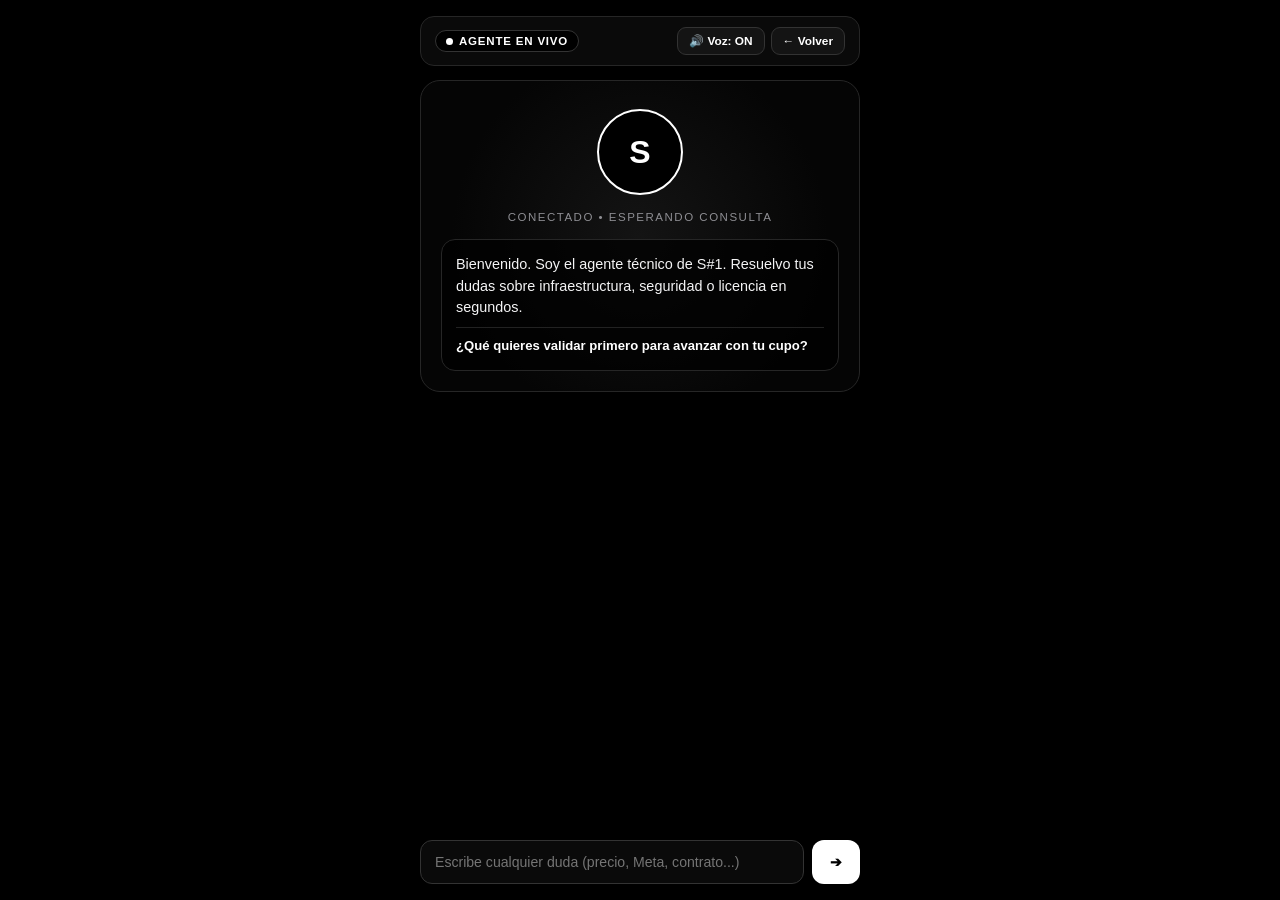
==== agente.html @ ddb8d3ed "Add initial agente.html for live agent interface" ====
<!DOCTYPE html>
<html lang="es">
<head>
  <meta charset="UTF-8">
  <meta name="viewport" content="width=device-width, initial-scale=1.0">
  <title>S#1 • Agente en Vivo</title>
  <meta name="theme-color" content="#000000">
  <style>
    * { box-sizing: border-box; }
    body {
      margin: 0; min-height: 100vh; background: #000; color: #fff;
      font-family: -apple-system, BlinkMacSystemFont, "Segoe UI", sans-serif;
      padding: 16px; display: flex; flex-direction: column; align-items: center;
    }
    .shell {
      width: 100%; max-width: 440px; display: flex; flex-direction: column; gap: 14px;
      min-height: calc(100vh - 32px);
    }
    .topbar {
      display: flex; justify-content: space-between; align-items: center;
      padding: 10px 14px; border-radius: 14px; background: #0a0a0a; border: 1px solid #262626;
    }
    .live-pill {
      display: inline-flex; align-items: center; gap: 6px; font-size: 0.72rem;
      font-weight: 700; letter-spacing: 0.8px; padding: 4px 10px; border-radius: 999px;
      border: 1px solid #333; background: #000;
    }
    .live-dot {
      width: 7px; height: 7px; border-radius: 50%; background: #fff;
      animation: pulseDot 1.6s infinite;
    }
    @keyframes pulseDot { 0%, 100% { opacity: 1; } 50% { opacity: 0.25; } }

    .btn-sm {
      padding: 6px 11px; border-radius: 9px; font-size: 0.74rem; font-weight: 600;
      background: #141414; color: #fff; border: 1px solid #333; cursor: pointer;
    }

    /* MARCO DE VIDEOLLAMADA */
    .call-stage {
      position: relative; border-radius: 20px; background: radial-gradient(circle at center, #141414 0%, #050505 70%);
      border: 1px solid #262626; padding: 28px 20px 20px;
      display: flex; flex-direction: column; align-items: center; gap: 16px; text-align: center;
    }
    .agent-orb {
      width: 86px; height: 86px; border-radius: 50%; border: 2px solid #fff;
      display: flex; align-items: center; justify-content: center;
      font-size: 2rem; font-weight: 800; background: #000;
      transition: transform 0.2s ease, box-shadow 0.2s ease;
    }
    .agent-orb.speaking {
      animation: voicePulse 0.9s ease-in-out infinite;
    }
    @keyframes voicePulse {
      0%, 100% { transform: scale(1); box-shadow: 0 0 0 0 rgba(255,255,255,0.28); }
      50% { transform: scale(1.08); box-shadow: 0 0 0 18px rgba(255,255,255,0.03); }
    }

    .agent-state { font-size: 0.72rem; color: #8e8e93; letter-spacing: 1.5px; text-transform: uppercase; }

    /* SUBTÍTULOS EN VIVO */
    .subtitle-box {
      width: 100%; min-height: 82px; padding: 14px; border-radius: 14px;
      background: rgba(0, 0, 0, 0.75); border: 1px solid #262626;
      font-size: 0.9rem; line-height: 1.5; color: #f4f4f5; text-align: left;
    }
    .closing-prompt {
      margin-top: 8px; padding-top: 8px; border-top: 1px solid #222;
      font-size: 0.82rem; color: #fff; font-weight: 700;
    }

    /* BOTONES DE RESPUESTA RÁPIDA / CIERRE */
    .quick-replies {
      display: flex; flex-wrap: wrap; gap: 8px;
    }
    .chip-btn {
      flex: 1 1 calc(50% - 4px); padding: 11px 10px; border-radius: 12px;
      background: #0a0a0a; border: 1px solid #333; color: #e4e4e7;
      font-size: 0.8rem; font-weight: 600; cursor: pointer; text-align: center;
      transition: all 0.15s ease;
    }
    .chip-btn:active, .chip-btn.cta { background: #fff; color: #000; border-color: #fff; }

    /* INPUT LIBRE */
    .input-bar {
      display: flex; gap: 8px; margin-top: auto;
    }
    .input-bar input {
      flex: 1; padding: 13px 14px; border-radius: 12px; background: #0a0a0a;
      border: 1px solid #333; color: #fff; font-size: 0.88rem;
    }
    .input-bar button {
      padding: 0 18px; border-radius: 12px; background: #fff; color: #000;
      border: none; font-weight: 800; font-size: 0.9rem; cursor: pointer;
    }
  </style>
</head>
<body>
  <div class="shell">
    <header class="topbar">
      <span class="live-pill"><span class="live-dot"></span> AGENTE EN VIVO</span>
      <div style="display:flex; gap:6px;">
        <button type="button" id="btn-toggle-voice" class="btn-sm">🔊 Voz: ON</button>
        <button type="button" id="btn-back" class="btn-sm">← Volver</button>
      </div>
    </header>

    <!-- PANTALLA DE VIDEOLLAMADA -->
    <section class="call-stage">
      <div id="agent-orb" class="agent-orb">S</div>
      <div id="agent-state" class="agent-state">Conectado • Esperando consulta</div>

      <div class="subtitle-box">
        <div id="agent-speech">
          Bienvenido. Soy el agente técnico de S#1. Resuelvo tus dudas sobre infraestructura, seguridad o licencia en segundos.
        </div>
        <div id="agent-closing" class="closing-prompt">
          ¿Qué quieres validar primero para avanzar con tu cupo?
        </div>
      </div>
    </section>

    <!-- OPCIONES DINÁMICAS DE CIERRE -->
    <div id="quick-replies" class="quick-replies"></div>

    <!-- INPUT DE PREGUNTA LIBRE (MOTOR LOCAL SIN API) -->
    <form id="agent-form" class="input-bar">
      <input type="text" id="agent-input" placeholder="Escribe cualquier duda (precio, Meta, contrato...)" autocomplete="off" />
      <button type="submit">➔</button>
    </form>
  </div>

  <script src="/js/biometria.js"></script>
  <script src="/js/agente.js"></script>
</body>
</html>
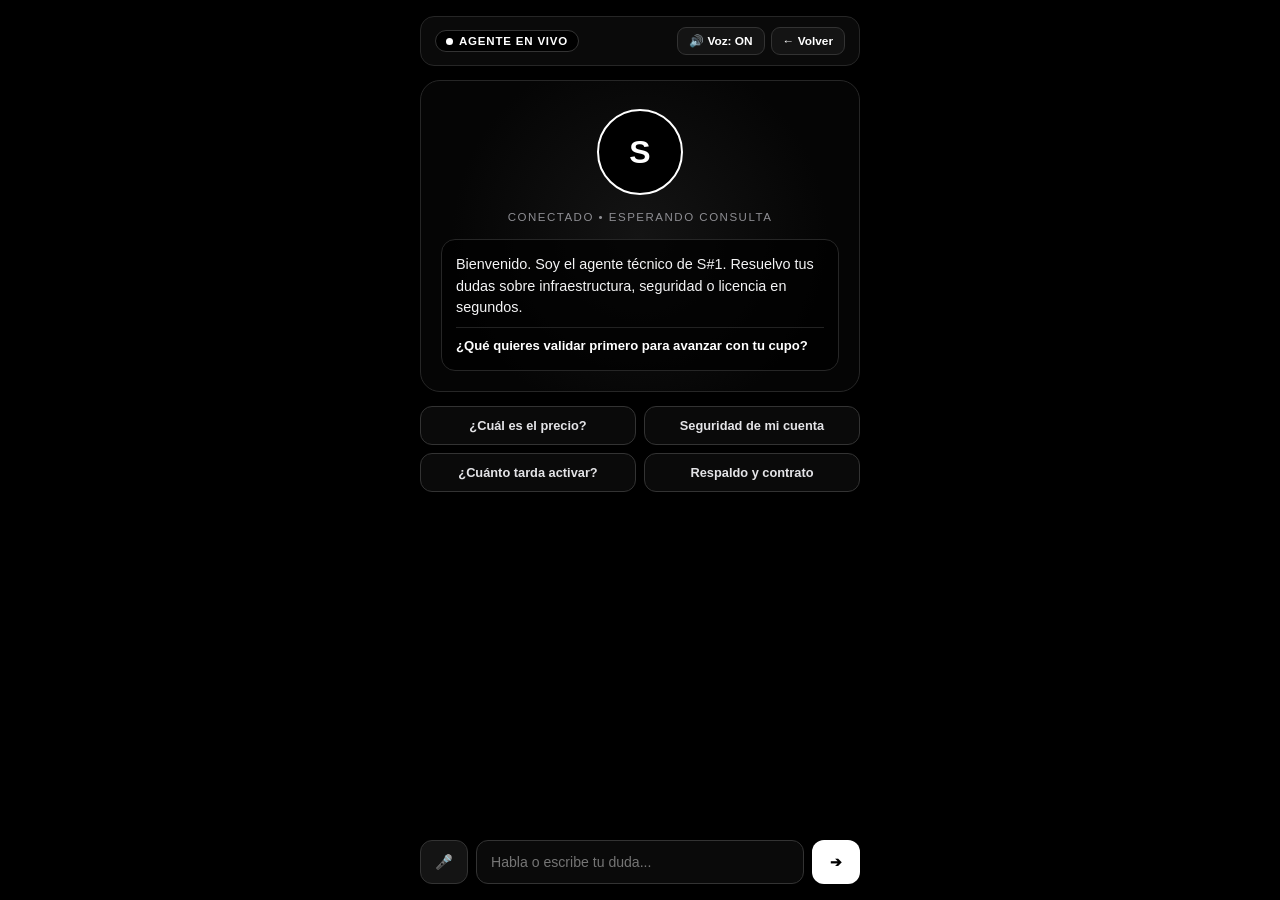
==== commit db8bd84c: "Update input form to include microphone button" ====
--- a/agente.html
+++ b/agente.html
@@ -123,12 +123,12 @@
     <!-- OPCIONES DINÁMICAS DE CIERRE -->
     <div id="quick-replies" class="quick-replies"></div>
 
-    <!-- INPUT DE PREGUNTA LIBRE (MOTOR LOCAL SIN API) -->
+      <!-- INPUT DE PREGUNTA LIBRE + MICRÓFONO NATIVO -->
     <form id="agent-form" class="input-bar">
-      <input type="text" id="agent-input" placeholder="Escribe cualquier duda (precio, Meta, contrato...)" autocomplete="off" />
+      <button type="button" id="btn-mic" title="Hablar" style="padding:0 14px; background:#141414; color:#fff; border:1px solid #333;">🎤</button>
+      <input type="text" id="agent-input" placeholder="Habla o escribe tu duda..." autocomplete="off" />
       <button type="submit">➔</button>
     </form>
-  </div>
 
   <script src="/js/biometria.js"></script>
   <script src="/js/agente.js"></script>
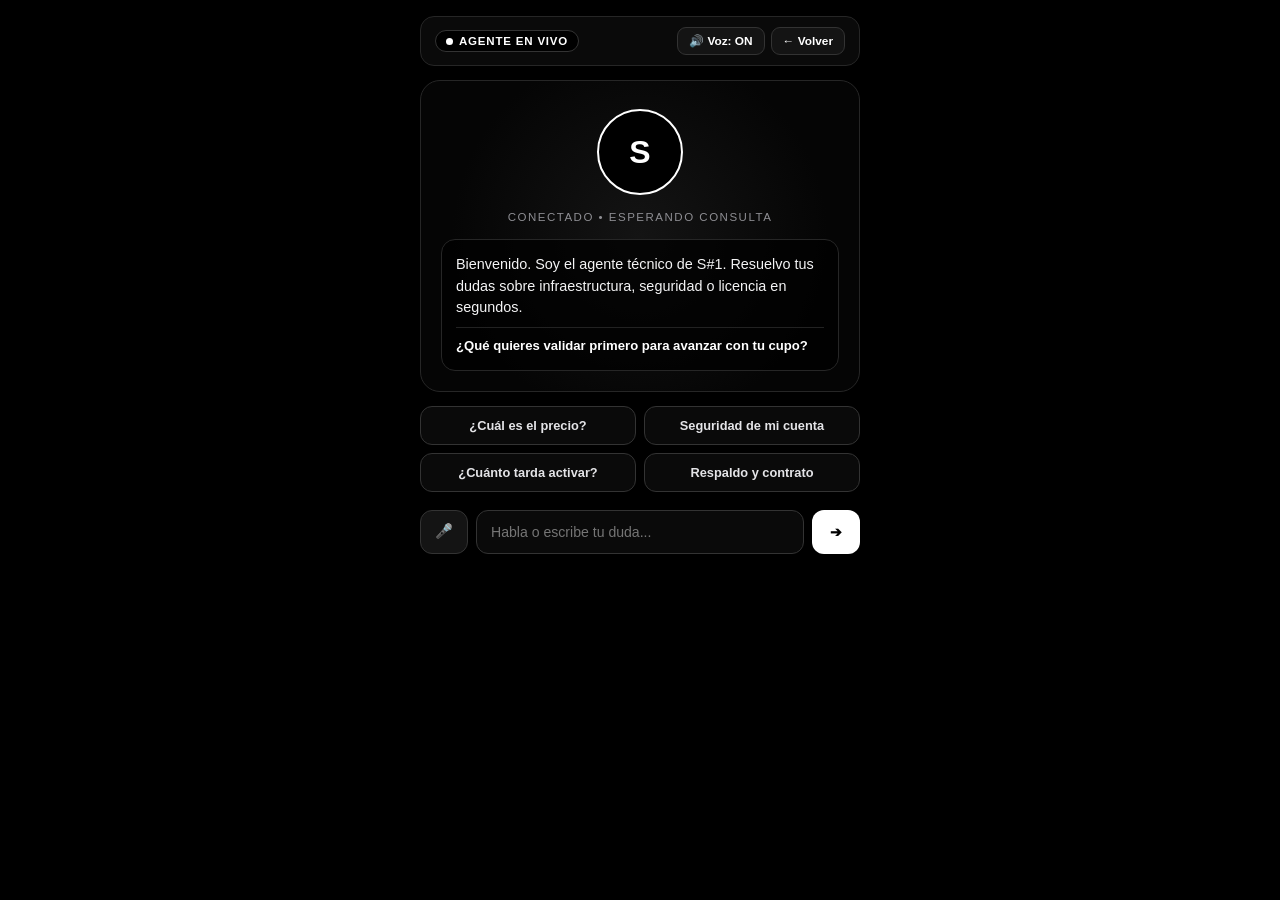
==== commit 2b02dbb5: "Adjust input bar margin and remove min-height" ====
--- a/agente.html
+++ b/agente.html
@@ -14,7 +14,6 @@
     }
     .shell {
       width: 100%; max-width: 440px; display: flex; flex-direction: column; gap: 14px;
-      min-height: calc(100vh - 32px);
     }
     .topbar {
       display: flex; justify-content: space-between; align-items: center;
@@ -83,7 +82,7 @@
 
     /* INPUT LIBRE */
     .input-bar {
-      display: flex; gap: 8px; margin-top: auto;
+      display: flex; gap: 8px; margin-top: 4px;
     }
     .input-bar input {
       flex: 1; padding: 13px 14px; border-radius: 12px; background: #0a0a0a;
@@ -129,6 +128,7 @@
       <input type="text" id="agent-input" placeholder="Habla o escribe tu duda..." autocomplete="off" />
       <button type="submit">➔</button>
     </form>
+  </div>
 
   <script src="/js/biometria.js"></script>
   <script src="/js/agente.js"></script>
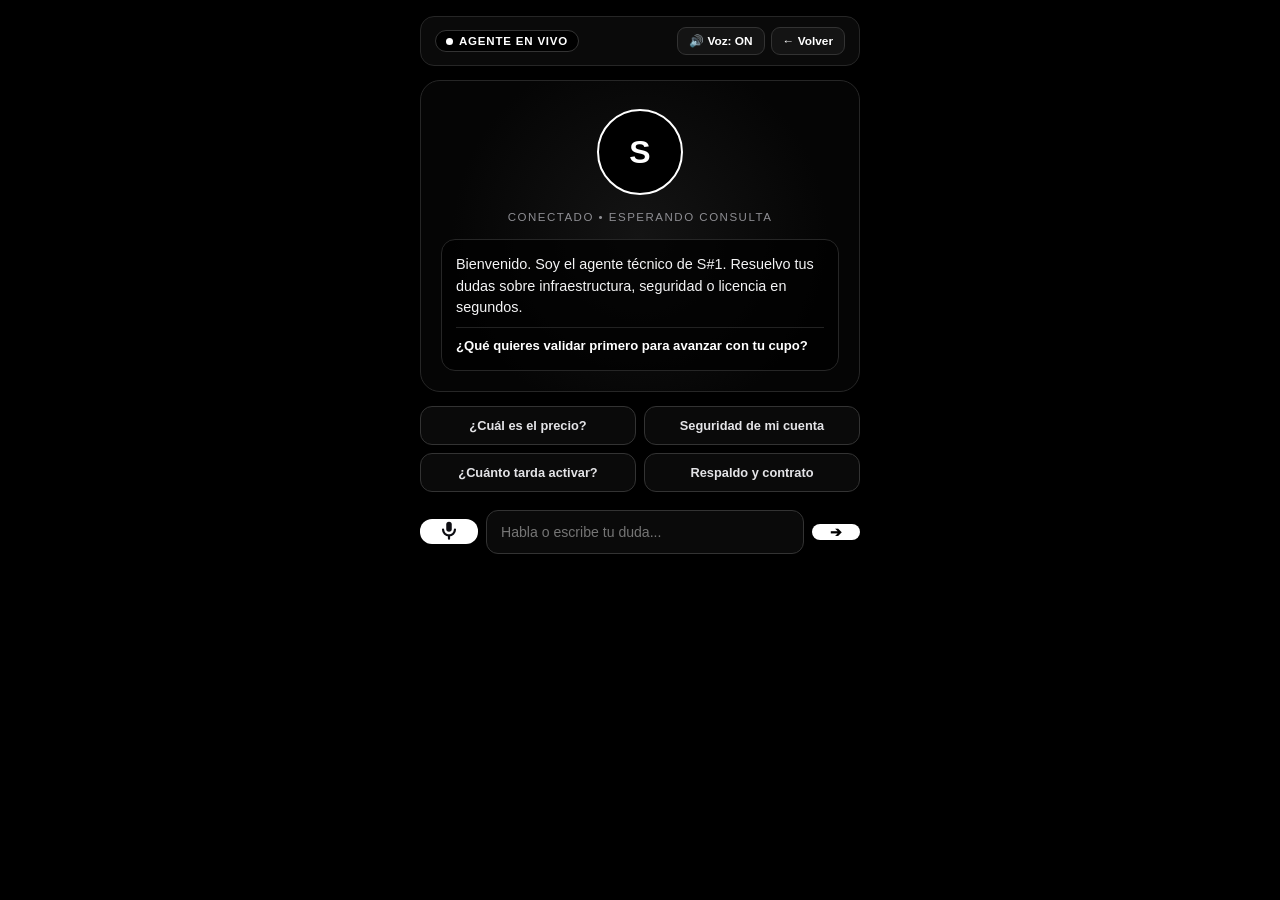
==== commit 6c48e0c7: "Refactor agent form with microphone button and styles" ====
--- a/agente.html
+++ b/agente.html
@@ -122,15 +122,23 @@
     <!-- OPCIONES DINÁMICAS DE CIERRE -->
     <div id="quick-replies" class="quick-replies"></div>
 
-      <!-- INPUT DE PREGUNTA LIBRE + MICRÓFONO NATIVO -->
-    <form id="agent-form" class="input-bar">
-      <button type="button" id="btn-mic" title="Hablar" style="padding:0 14px; background:#141414; color:#fff; border:1px solid #333;">🎤</button>
+          <!-- INPUT DE PREGUNTA LIBRE + MICRÓFONO NATIVO -->
+    <form id="agent-form" class="input-bar" style="align-items:center;">
+      <button type="button" id="btn-mic" title="Hablar" class="mic-circle-btn">
+        <svg viewBox="0 0 24 24" width="22" height="22" fill="none" xmlns="http://www.w3.org/2000/svg">
+          <rect x="9" y="3" width="6" height="11" rx="3" fill="#0d0d12"/>
+          <path d="M5.5 11.5C5.5 15.09 8.41 18 12 18C15.59 18 18.5 15.09 18.5 11.5" stroke="#0d0d12" stroke-width="2.4" stroke-linecap="round"/>
+          <path d="M12 18V21.5" stroke="#0d0d12" stroke-width="2.4" stroke-linecap="round"/>
+        </svg>
+      </button>
       <input type="text" id="agent-input" placeholder="Habla o escribe tu duda..." autocomplete="off" />
       <button type="submit">➔</button>
     </form>
   </div>
 
   <script src="/js/biometria.js"></script>
+  <script src="/js/guion-agente.js"></script>
   <script src="/js/agente.js"></script>
+ <script src="/js/moods.js"></script>
 </body>
 </html>
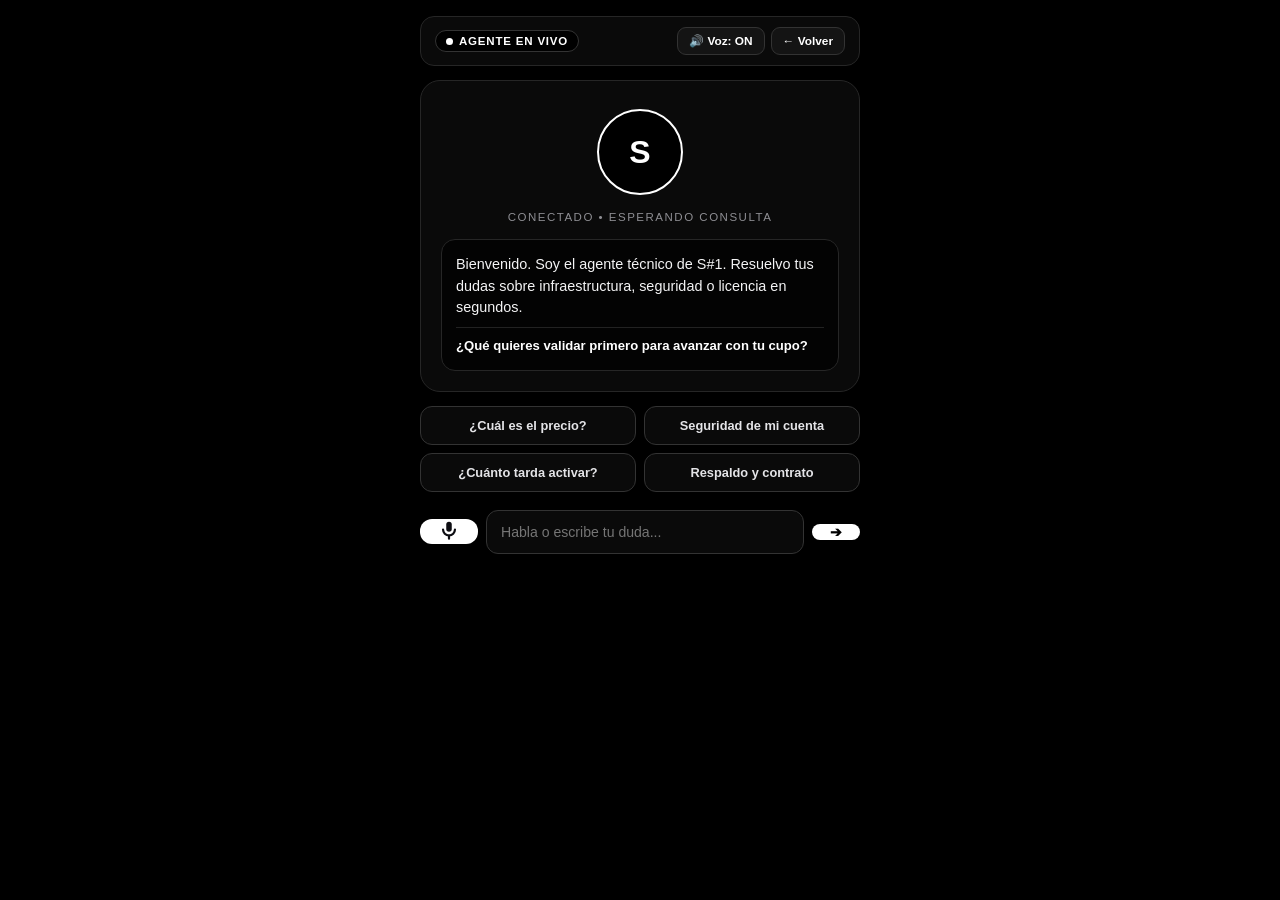
==== commit 2130c625: "Add stylesheet link to agente.html" ====
--- a/agente.html
+++ b/agente.html
@@ -4,6 +4,7 @@
   <meta charset="UTF-8">
   <meta name="viewport" content="width=device-width, initial-scale=1.0">
   <title>S#1 • Agente en Vivo</title>
+  <link rel="stylesheet" href="/css/moods.css">
   <meta name="theme-color" content="#000000">
   <style>
     * { box-sizing: border-box; }
--- a/css/moods.css
+++ b/css/moods.css
@@ -0,0 +1,55 @@
+/* 1. MODO ORIGINAL (Blanco y Negro) */
+:root,
+[data-theme="original"] {
+  --bg: #000000;
+  --card: #0a0a0a;
+  --card-border: #262626;
+  --card-blur: none;
+  --text: #ffffff;
+  --sub: #a1a1aa;
+  --btn-bg: #ffffff;
+  --btn-text: #000000;
+  --accent: #ffffff;
+}
+
+/* 2. MODO OSCURO (Púrpura y Negro) */
+[data-theme="purple-dark"] {
+  --bg: radial-gradient(circle at top right, #1e0b36 0%, #050507 55%, #000000 100%);
+  --card: linear-gradient(160deg, rgba(20, 12, 34, 0.94), rgba(7, 7, 10, 0.98));
+  --card-border: rgba(168, 85, 247, 0.35);
+  --card-blur: none;
+  --text: #f4f4f5;
+  --sub: #a78bfa;
+  --btn-bg: linear-gradient(135deg, #7e22ce, #a855f7);
+  --btn-text: #ffffff;
+  --accent: #c084fc;
+}
+
+/* 3. MODO TRANSPARENTE (Glass + Botones Verde Menta) */
+[data-theme="glass-mint"] {
+  --bg: radial-gradient(circle at 20% 20%, #1a1033 0%, #071318 50%, #030508 100%);
+  --card: rgba(255, 255, 255, 0.06);
+  --card-border: rgba(0, 255, 204, 0.28);
+  --card-blur: blur(16px);
+  --text: #ffffff;
+  --sub: #cbd5e1;
+  --btn-bg: #00ffcc;
+  --btn-text: #050507;
+  --accent: #00ffcc;
+}
+
+/* Aplicación automática a tus elementos actuales */
+body { background: var(--bg) !important; color: var(--text) !important; }
+.card, .topbar, .call-stage {
+  background: var(--card) !important;
+  border-color: var(--card-border) !important;
+  backdrop-filter: var(--card-blur);
+  -webkit-backdrop-filter: var(--card-blur);
+}
+.btn-white, .chip-btn.cta {
+  background: var(--btn-bg) !important;
+  color: var(--btn-text) !important;
+}
+.badge, .emblem-breath, .agent-orb {
+  border-color: var(--accent) !important;
+}
